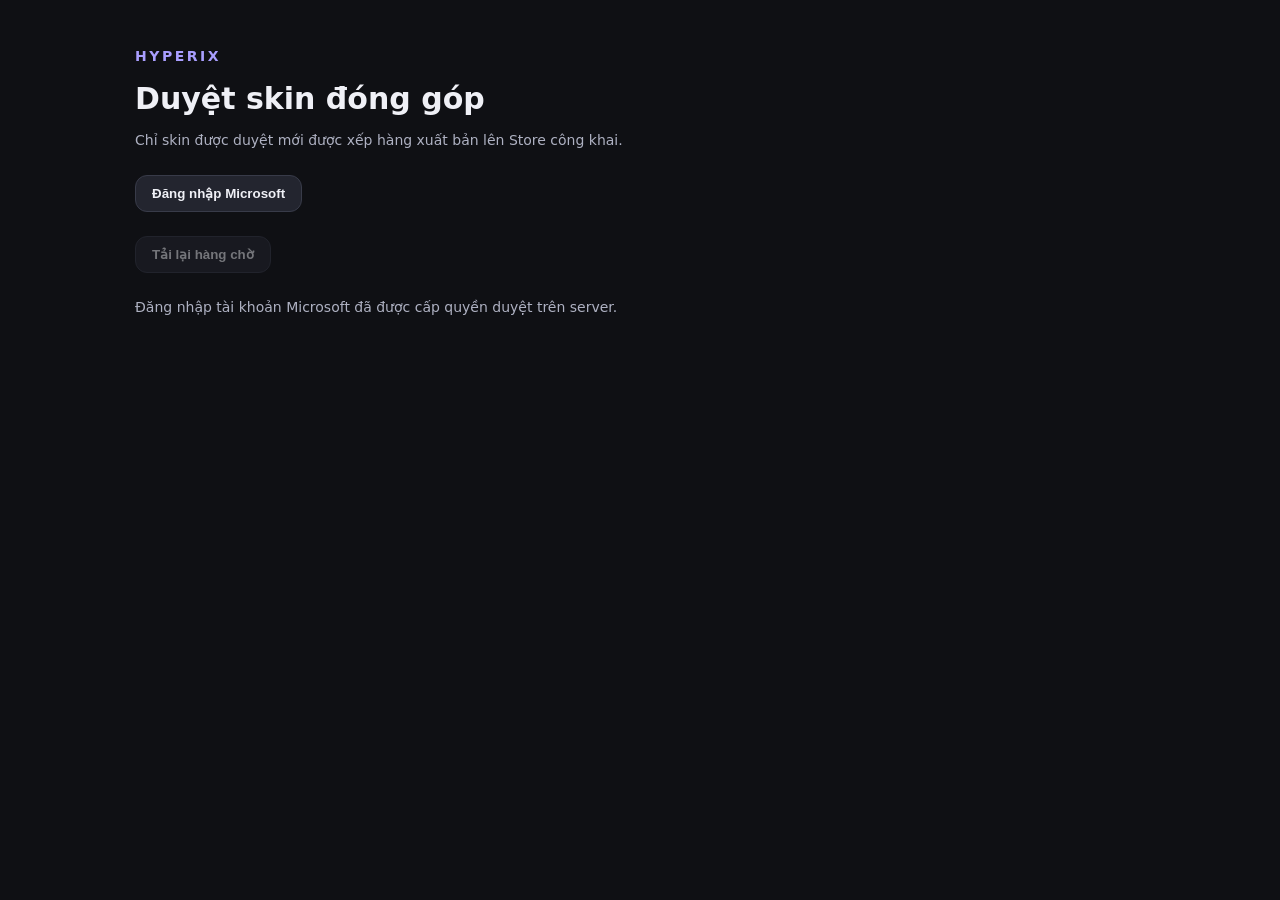
==== admin/index.html @ 7d0c2d23 "deploy(pages): add skin contribution and review websites" ====
<!doctype html><html lang="vi"><head>
  <meta http-equiv="Content-Security-Policy" content="default-src &#39;none&#39;; script-src &#39;self&#39;; style-src &#39;self&#39;; img-src &#39;self&#39; data:; connect-src &#39;self&#39; https://api-skins.hyperixl.id.vn https://nmqfvpivtsjtpqrkdfxt.supabase.co; base-uri &#39;none&#39;; form-action &#39;none&#39;; object-src &#39;none&#39;">
  <meta name="referrer" content="no-referrer">
<meta charset="UTF-8"><meta name="viewport" content="width=device-width,initial-scale=1"><title>Hyperix Skin Review</title>  <script type="module" crossorigin src="/admin/assets/index-0VOxo8uU.js"></script>
  <link rel="stylesheet" crossorigin href="/admin/assets/index-3QGaNf1e.css">
</head><body><main><header><p class="eyebrow">HYPERIX</p><h1>Duyệt skin đóng góp</h1><p>Chỉ skin được duyệt mới được xếp hàng xuất bản lên Store công khai.</p></header><section id="auth"><button id="login">Đăng nhập Microsoft</button><button id="logout" hidden>Đăng xuất</button><p id="identity"></p></section><div class="toolbar"><button id="refresh" disabled>Tải lại hàng chờ</button><span id="count"></span></div><p id="message" role="status"></p><section id="queue" aria-label="Hàng chờ duyệt"></section></main></body></html>
---- admin/assets/index-3QGaNf1e.css ----
:root{color-scheme:dark;font-family:system-ui,sans-serif;background:#0f1014;color:#eff0f6}*{box-sizing:border-box}body{margin:0}main{max-width:1050px;margin:auto;padding:32px 20px}h1{font-size:30px;margin:8px 0}h2{font-size:18px;overflow-wrap:anywhere}p{color:#aeb1c2;font-size:14px;line-height:1.5;overflow-wrap:anywhere}.eyebrow{letter-spacing:.18em;color:#a99eff;font-weight:700}header{margin-bottom:24px}button{background:#23252f;color:inherit;border:1px solid #383b49;padding:10px 16px;border-radius:12px;font-weight:650;cursor:pointer}button:hover{background:#343746}button:disabled{opacity:.45;cursor:default}button:focus-visible,textarea:focus-visible{outline:2px solid #a99eff;outline-offset:3px}.primary{background:#675cff}.danger{color:#ff9f9f}.toolbar,.actions,#auth{display:flex;gap:12px;align-items:center;flex-wrap:wrap}.toolbar{margin:24px 0}#count{font-size:13px;color:#aeb1c2}#queue{display:grid;grid-template-columns:repeat(auto-fit,minmax(min(100%,350px),1fr));gap:16px}article{background:#1c1e26;border:1px solid #343744;border-radius:20px;padding:20px;display:flex;flex-direction:column;gap:12px}article img{width:256px;max-width:100%;height:auto;image-rendering:pixelated;background:repeating-conic-gradient(#383b49 0,#383b49 25%,#242630 0,#242630 50%) 0/16px 16px;align-self:center}textarea{width:100%;min-height:90px;background:#111218;color:inherit;border:1px solid #383b49;border-radius:12px;padding:12px;font:inherit}#message{min-height:24px;white-space:pre-wrap}[hidden]{display:none!important}
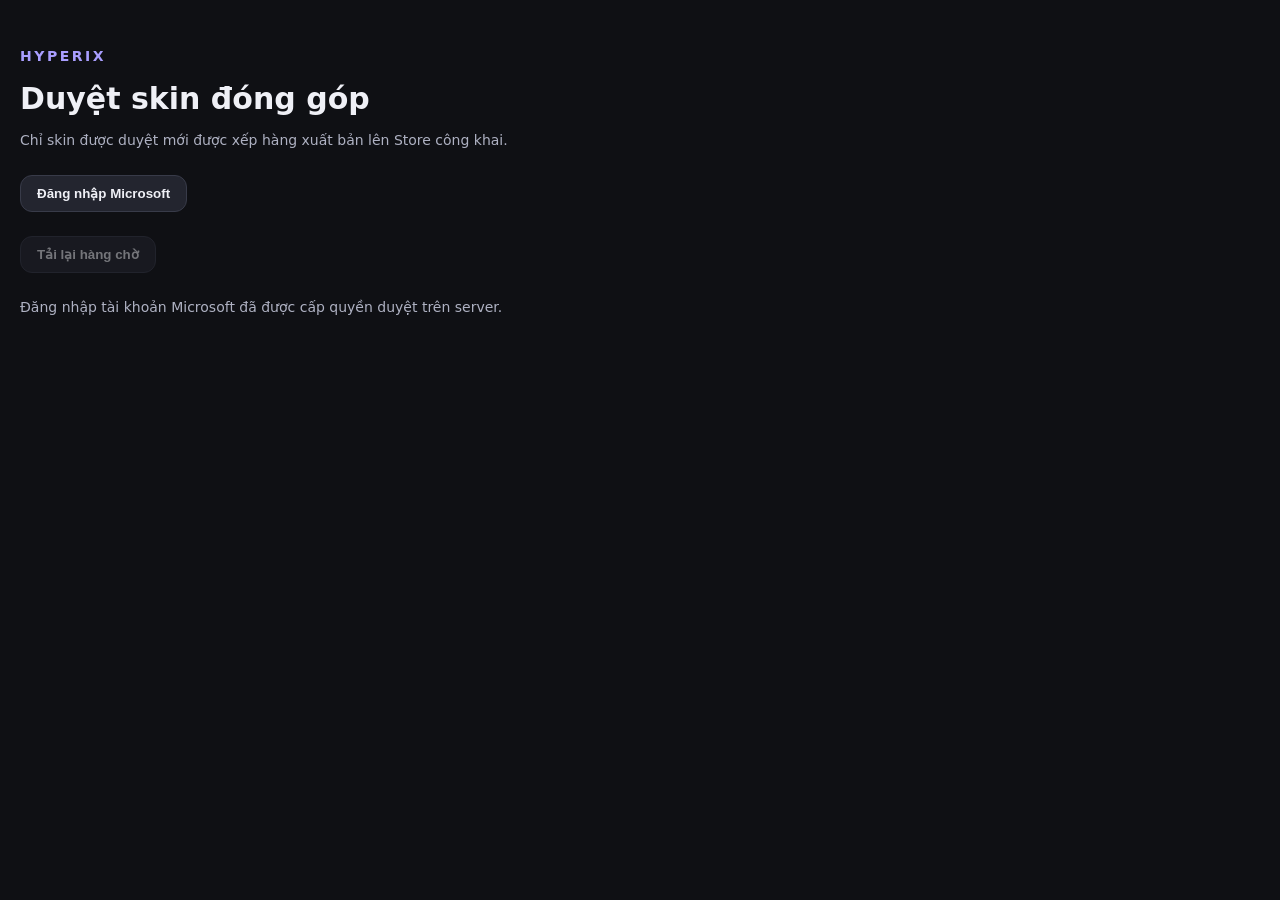
==== commit 1f44ae21: "deploy(skins): inline review grid and contributor names" ====
--- a/admin/index.html
+++ b/admin/index.html
@@ -1,6 +1,6 @@
 <!doctype html><html lang="vi"><head>
   <meta http-equiv="Content-Security-Policy" content="default-src &#39;none&#39;; script-src &#39;self&#39;; style-src &#39;self&#39;; img-src &#39;self&#39; data:; connect-src &#39;self&#39; https://api-skins.hyperixl.id.vn https://nmqfvpivtsjtpqrkdfxt.supabase.co; base-uri &#39;none&#39;; form-action &#39;none&#39;; object-src &#39;none&#39;">
   <meta name="referrer" content="no-referrer">
-<meta charset="UTF-8"><meta name="viewport" content="width=device-width,initial-scale=1"><title>Hyperix Skin Review</title>  <script type="module" crossorigin src="/admin/assets/index-0VOxo8uU.js"></script>
-  <link rel="stylesheet" crossorigin href="/admin/assets/index-3QGaNf1e.css">
-</head><body><main><header><p class="eyebrow">HYPERIX</p><h1>Duyệt skin đóng góp</h1><p>Chỉ skin được duyệt mới được xếp hàng xuất bản lên Store công khai.</p></header><section id="auth"><button id="login">Đăng nhập Microsoft</button><button id="logout" hidden>Đăng xuất</button><p id="identity"></p></section><div class="toolbar"><button id="refresh" disabled>Tải lại hàng chờ</button><span id="count"></span></div><p id="message" role="status"></p><section id="queue" aria-label="Hàng chờ duyệt"></section></main></body></html>
+<meta charset="UTF-8"><meta name="viewport" content="width=device-width,initial-scale=1"><title>Hyperix Skin Review</title>  <script type="module" crossorigin src="/admin/assets/index-DqZCJGDg.js"></script>
+  <link rel="stylesheet" crossorigin href="/admin/assets/index-DzNtcOXL.css">
+</head><body><main><header><p class="eyebrow">HYPERIX</p><h1>Duyệt skin đóng góp</h1><p>Chỉ skin được duyệt mới được xếp hàng xuất bản lên Store công khai.</p></header><section id="auth"><button id="login">Đăng nhập Microsoft</button><button id="logout" hidden>Đăng xuất</button><p id="identity"></p></section><div class="toolbar"><button id="refresh" disabled>Tải lại hàng chờ</button><span id="count"></span></div><section id="limits-panel" hidden><h2>Giới hạn đóng góp mỗi người</h2><button id="limits-toggle" type="button" role="switch" aria-checked="true" disabled>Bật giới hạn</button><p id="limits-status"></p><p>Tắt để bỏ mức 3 bài chờ và 5 lượt gửi trong 24 giờ. Trần dung lượng hệ thống, kiểm tra PNG và bước xét duyệt vẫn được giữ.</p></section><p id="message" role="status"></p><section id="queue" aria-label="Hàng chờ duyệt"></section></main></body></html>
--- a/admin/assets/index-DzNtcOXL.css
+++ b/admin/assets/index-DzNtcOXL.css
@@ -0,0 +1 @@
+:root{color-scheme:dark;font-family:system-ui,sans-serif;background:#0f1014;color:#eff0f6}*{box-sizing:border-box}body{margin:0}main{max-width:1050px;margin:auto;padding:32px 20px}h1{font-size:30px;margin:8px 0}h2{font-size:18px;overflow-wrap:anywhere}p{color:#aeb1c2;font-size:14px;line-height:1.5;overflow-wrap:anywhere}.eyebrow{letter-spacing:.18em;color:#a99eff;font-weight:700}header{margin-bottom:24px}button{background:#23252f;color:inherit;border:1px solid #383b49;padding:10px 16px;border-radius:12px;font-weight:650;cursor:pointer}button:hover{background:#343746}button:disabled{opacity:.45;cursor:default}button:focus-visible,textarea:focus-visible{outline:2px solid #a99eff;outline-offset:3px}.primary{background:#675cff}.danger{color:#ff9f9f}.toolbar,.actions,#auth{display:flex;gap:12px;align-items:center;flex-wrap:wrap}.toolbar{margin:24px 0}#count{font-size:13px;color:#aeb1c2}#queue{display:grid;grid-template-columns:repeat(auto-fit,minmax(min(100%,350px),1fr));gap:16px}article{background:#1c1e26;border:1px solid #343744;border-radius:20px;padding:20px;display:flex;flex-direction:column;gap:12px}article img{width:256px;max-width:100%;height:auto;image-rendering:pixelated;background:repeating-conic-gradient(#383b49 0,#383b49 25%,#242630 0,#242630 50%) 0/16px 16px;align-self:center}textarea{width:100%;min-height:90px;background:#111218;color:inherit;border:1px solid #383b49;border-radius:12px;padding:12px;font:inherit}#message{min-height:24px;white-space:pre-wrap}[hidden]{display:none!important}#limits-panel{margin:20px 0;padding:18px;border:1px solid #343744;border-radius:16px;background:#1c1e26}#limits-panel h2{margin:0 0 12px}#limits-toggle{position:relative;padding-left:62px;min-height:42px;text-align:left}#limits-toggle:before{content:"";position:absolute;left:14px;top:50%;width:36px;height:20px;transform:translateY(-50%);border-radius:999px;background:#454956;transition:background-color .18s ease}#limits-toggle:after{content:"";position:absolute;left:17px;top:50%;width:14px;height:14px;transform:translateY(-50%);border-radius:50%;background:#fff;transition:transform .18s cubic-bezier(.16,1,.3,1)}#limits-toggle[aria-checked=true]:before{background:#675cff}#limits-toggle[aria-checked=true]:after{transform:translate(16px,-50%)}@media(prefers-reduced-motion:reduce){#limits-toggle:before,#limits-toggle:after{transition:none}}main{max-width:1440px}#queue{grid-template-columns:repeat(4,minmax(0,1fr));align-items:start}#queue article{min-width:0;padding:14px;gap:9px}#queue article img{width:100%;height:180px;-o-object-fit:contain;object-fit:contain}#queue article small{font-size:10px;color:#aeb1c2;overflow-wrap:anywhere}#queue article h2{font-size:15px;margin:0}#queue .actions{gap:6px}#queue .actions button{flex:1;min-width:0;padding:9px 8px;font-size:12px}#queue textarea{min-height:68px;font-size:12px}.skin-preview-state{display:flex;align-items:center;justify-content:center;height:180px;background:#14151c;border-radius:12px;margin:0}@media(max-width:760px){#queue{grid-template-columns:repeat(2,minmax(0,1fr))}}@media(max-width:420px){#queue{grid-template-columns:1fr}}#queue .actions{align-items:stretch}#queue .actions button{line-height:1.25}
